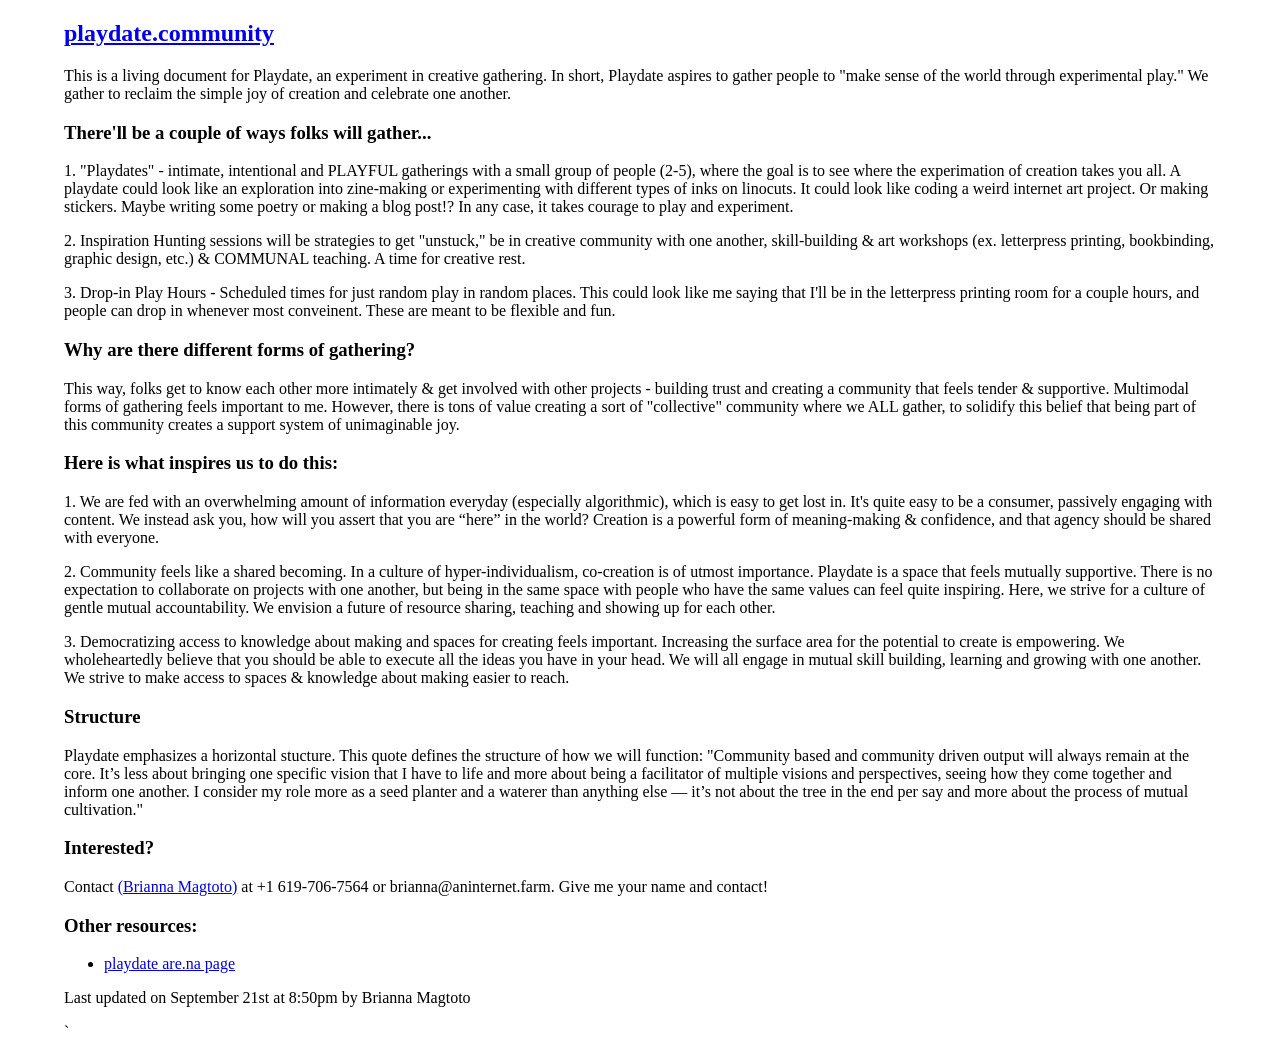
==== info.html @ 8ebbf204 "add playdate circle" ====
<!DOCTYPE html>
<html lang="en">
<head>
    <meta charset="UTF-8">
    <meta name="viewport" content="width=device-width, initial-scale=1.0">
    <title>Info · Playdate</title>
     <link rel="stylesheet" href="styles.css">
     <link rel="icon" type="image/png" href="https://hc-cdn.hel1.your-objectstorage.com/s/v3/c2bbd6a27f678a9ffa2b91acf53c6626a274e2d1_playdate-icon.png">

    <meta property="og:image" content="https://hc-cdn.hel1.your-objectstorage.com/s/v3/f472b9982690e73c74114ed74b6f78cf1389955a_image.png">

</head>
<body>
    <h2><a href="./">playdate.community</a></h2>
    <p>This is a living document for Playdate, an experiment in creative gathering. In short, Playdate aspires to gather 
        people to "make sense of the world through experimental play." We gather to reclaim the simple joy of creation and celebrate
        one another. </p>

        <h3> There'll be a couple of ways folks will gather...</h3>
        <p>1. "Playdates" - intimate, intentional and PLAYFUL gatherings with a small group of people (2-5), where the goal is to see where the experimation of creation takes you all. A playdate could look like an exploration into zine-making or experimenting with different types
            of inks on linocuts. It could look like coding a weird internet art project. Or making stickers. Maybe writing some poetry or making a blog post!? In any case, it takes courage to play and experiment.</p> 
        <p>2. Inspiration Hunting sessions will be strategies to get "unstuck," be in creative community with one another, skill-building & art workshops (ex. letterpress printing, bookbinding, graphic design, etc.) & COMMUNAL teaching. A time for creative rest. 
        </p> 
        <p>3. Drop-in Play Hours - Scheduled times for just random play in random places. This could look like me saying that I'll be in the letterpress printing room 
            for a couple hours, and people can drop in whenever most conveinent. These are meant to be flexible and fun. 
        </p>
        
        <h3>Why are there different forms of gathering?</h3>
        <p>This way, folks get to know each other more intimately & get involved with other projects - building trust and creating a community that feels tender & supportive. Multimodal forms of gathering feels important to me.
            However, there is tons of value creating a sort of "collective" community where we ALL gather, to solidify this belief that 
            being part of this community creates a support system of unimaginable joy.</p>

       <h3>Here is what inspires us to do this:</h3>
        <p>1. We are fed with an overwhelming amount of information everyday (especially algorithmic), which is easy to get lost in.
        It's quite easy to be a consumer, passively engaging with content. We instead ask you, how will you assert that you are “here” in the world?
        Creation is  a powerful form of meaning-making & confidence, and that agency should be shared with everyone.</p> 
        <p> 2. Community feels like a shared becoming. In a culture of hyper-individualism, 
         co-creation is of utmost importance. Playdate is a space that feels mutually supportive. 
         There is no expectation to collaborate on projects with one another, but being in the same space with people who have
        the same values can feel quite inspiring. Here, we strive
         for a culture of gentle mutual accountability. We envision a future of resource sharing, teaching and showing up for each other. 
        <p>3. Democratizing access to knowledge about making and spaces for creating feels important. Increasing the surface area for the 
            potential to create is empowering. We wholeheartedly believe that you should be able to execute all the ideas you have in your head. We
            will all engage in mutual skill building, learning and growing with one another. We strive to make access to spaces & knowledge about making easier to reach. </p>

        <h3> Structure </h3>
        <p>Playdate emphasizes a horizontal stucture. This quote defines the structure of how we will function: "Community based and community driven output
         will always remain at the core. It’s less about bringing one specific vision that I have to life and more about being a facilitator of multiple 
         visions and perspectives, seeing how they come together and inform one another. I consider my role more as a seed planter and a waterer than anything
          else — it’s not about the tree in the end per say and more about the process of mutual cultivation."</p> 
         
        <h3>Interested? </h3>
        <p>Contact <a href="https://aninternet.farm" target="_blank" rel="noopener noreferrer">(Brianna Magtoto)</a> at +1 619-706-7564 or brianna@aninternet.farm. Give me your name and contact!

        </p>
         
        <h3>Other resources:</h3>
        <ul>
            <li><a href="https://www.are.na/brianna-magtoto/playdate-tiufbsqcl1s" target="_blank" rel="noopener noreferrer">playdate are.na page</a></li>
        </ul>

        <p>Last updated on September 21st at 8:50pm by Brianna Magtoto</p>
    </p>
</body>
</html>`
---- styles.css ----
@font-face {
    font-family: "Cirrus Cumulus";
    src: url("fonts/CirrusCumulus.otf") format("opentype");
    font-display: swap;
}

body {
    margin-left: 5%;
    margin-right: 5%;
}

/* Home: layout mirrors the 1512×982 Figma frame, scaled to fit the viewport.
   --u is one design pixel; everything is positioned from the viewport center. */
body.home {
    --u: min(100vw / 1512, 100vh / 982);
    margin: 0;
    height: 100vh;
    height: 100dvh;
    overflow: hidden;
    position: relative;
    background: #fff;
}

.wordmark,
.info-link {
    position: absolute;
    top: calc(50% + (73 - 491) * var(--u));
    margin: 0;
    font-family: "Cirrus Cumulus", sans-serif;
    font-size: calc(64 * var(--u));
    font-weight: normal;
    line-height: normal;
    color: #000;
    white-space: nowrap;
}

.wordmark {
    left: calc(50% + (89 - 756) * var(--u));
}

.info-link {
    top: calc(50% + (160 - 491) * var(--u));
    left: calc(50% + (1189 - 756) * var(--u));
    text-decoration: none;
}

.info-link:hover,
.info-link:focus-visible {
    text-decoration: underline;
    text-decoration-thickness: 1px;
    text-underline-offset: 0.15em;
}

.ring {
    position: absolute;
    top: 50%;
    left: 50%;
}

.tile {
    position: absolute;
    width: calc(191 * var(--u));
    height: calc(66 * var(--u));
    left: calc(-191 / 2 * var(--u));
    top: calc(-66 / 2 * var(--u));
    box-sizing: border-box;
    border: 0.5px solid #000;
    object-fit: cover;
    transform: rotate(var(--angle)) translateY(calc(-389 * var(--u)));
}

/* Portrait screens: let the ring fill the width and push it below the labels */
@media (max-aspect-ratio: 1/1) {
    body.home {
        --u: min(100vw / 960, 100vh / 1300);
    }

    .wordmark {
        left: 5vw;
        top: 4vh;
    }

    .info-link {
        left: auto;
        right: 5vw;
        top: 4vh;
    }

    .ring {
        top: calc(50% + 90 * var(--u));
    }
}
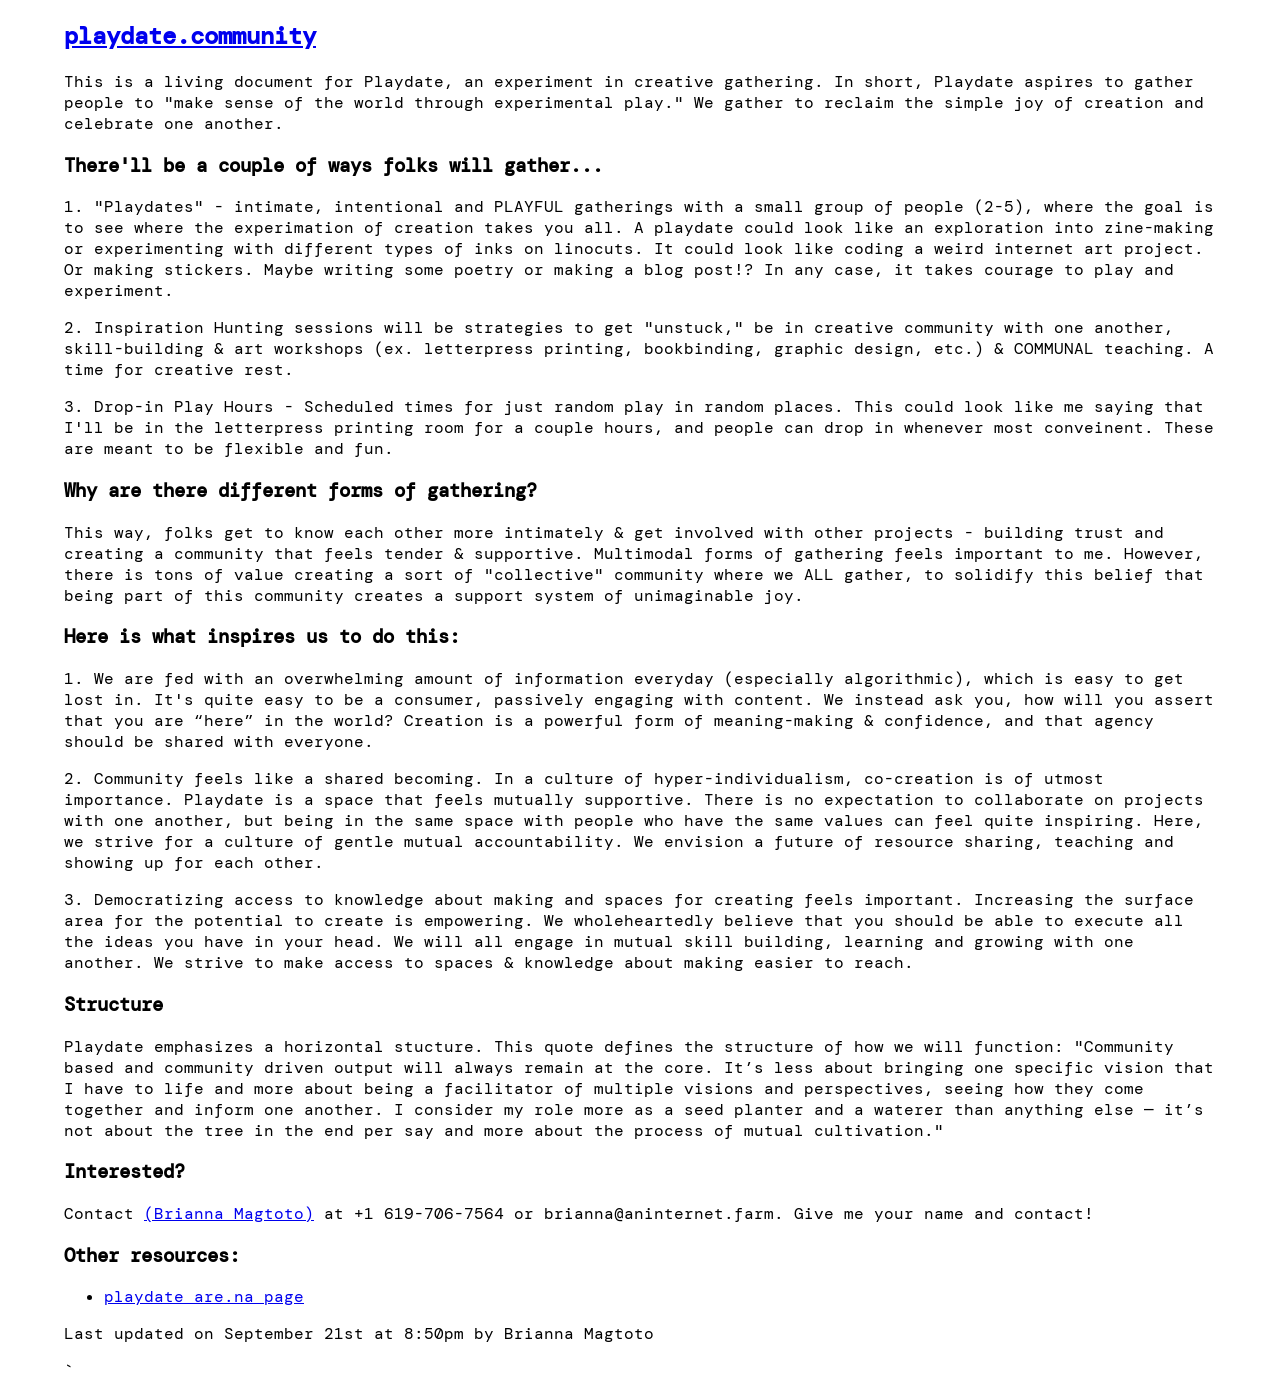
==== commit dd75bdf6: "3d roundabout" ====
--- a/info.html
+++ b/info.html
@@ -4,7 +4,10 @@
     <meta charset="UTF-8">
     <meta name="viewport" content="width=device-width, initial-scale=1.0">
     <title>Info · Playdate</title>
-     <link rel="stylesheet" href="styles.css">
+     <link rel="preconnect" href="https://fonts.googleapis.com">
+    <link rel="preconnect" href="https://fonts.gstatic.com" crossorigin>
+    <link rel="stylesheet" href="https://fonts.googleapis.com/css2?family=DM+Mono:wght@400;500&display=swap">
+    <link rel="stylesheet" href="styles.css">
      <link rel="icon" type="image/png" href="https://hc-cdn.hel1.your-objectstorage.com/s/v3/c2bbd6a27f678a9ffa2b91acf53c6626a274e2d1_playdate-icon.png">
 
     <meta property="og:image" content="https://hc-cdn.hel1.your-objectstorage.com/s/v3/f472b9982690e73c74114ed74b6f78cf1389955a_image.png">
--- a/styles.css
+++ b/styles.css
@@ -1,92 +1,308 @@
-@font-face {
-    font-family: "Cirrus Cumulus";
-    src: url("fonts/CirrusCumulus.otf") format("opentype");
-    font-display: swap;
-}
-
 body {
     margin-left: 5%;
     margin-right: 5%;
-}
-
-/* Home: layout mirrors the 1512×982 Figma frame, scaled to fit the viewport.
-   --u is one design pixel; everything is positioned from the viewport center. */
+    font-family: "DM Mono", monospace;
+}
+
 body.home {
-    --u: min(100vw / 1512, 100vh / 982);
     margin: 0;
     height: 100vh;
     height: 100dvh;
     overflow: hidden;
     position: relative;
-    background: #fff;
-}
-
-.wordmark,
+    /* a faint warm wash so the page sits with the red roundabout */
+    background: #fff5f2;
+    cursor: crosshair;
+}
+
+/* the 3D roundabout (roundabout.js) */
+.stage {
+    position: fixed;
+    inset: 0;
+}
+
+.stage canvas {
+    display: block;
+    width: 100%;
+    height: 100%;
+}
+
+.visually-hidden {
+    position: absolute;
+    width: 1px;
+    height: 1px;
+    overflow: hidden;
+    clip-path: inset(50%);
+    white-space: nowrap;
+}
+
+/* a few photos drifting slowly behind everything */
+.backdrop {
+    position: fixed;
+    inset: 0;
+    overflow: hidden;
+    opacity: 0.32;
+}
+
+.backdrop img {
+    position: absolute;
+    top: 0;
+    left: 0;
+    width: clamp(120px, 16vw, 260px);
+    display: block;
+    opacity: 0;
+    /* every photo printed as a red monotone so they read as one set */
+    filter: grayscale(1) sepia(1) saturate(6) hue-rotate(-38deg) contrast(1.05);
+    mix-blend-mode: multiply;
+    transition: opacity 1.2s ease;
+    will-change: transform;
+}
+
+.backdrop img.in {
+    opacity: 1;
+}
+
+/* type sits on its own 3D stage above the roundabout */
+.type {
+    position: fixed;
+    inset: 0;
+    pointer-events: none;
+    perspective: 900px;
+    z-index: 11;
+}
+
 .info-link {
     position: absolute;
-    top: calc(50% + (73 - 491) * var(--u));
     margin: 0;
-    font-family: "Cirrus Cumulus", sans-serif;
-    font-size: calc(64 * var(--u));
-    font-weight: normal;
+    font-family: "DM Mono", monospace;
+    font-weight: 500;
     line-height: normal;
     color: #000;
     white-space: nowrap;
-}
-
-.wordmark {
-    left: calc(50% + (89 - 756) * var(--u));
+    pointer-events: auto;
+    transform-style: preserve-3d;
 }
 
 .info-link {
-    top: calc(50% + (160 - 491) * var(--u));
-    left: calc(50% + (1189 - 756) * var(--u));
+    right: 5vw;
+    bottom: 6vh;
+    font-size: clamp(28px, 3.4vw, 56px);
+    transform: rotateY(-38deg) rotateX(10deg);
+    transform-origin: 100% 50%;
     text-decoration: none;
 }
 
-.info-link:hover,
-.info-link:focus-visible {
-    text-decoration: underline;
-    text-decoration-thickness: 1px;
-    text-underline-offset: 0.15em;
-}
-
-.ring {
-    position: absolute;
-    top: 50%;
-    left: 50%;
-}
-
-.tile {
-    position: absolute;
-    width: calc(191 * var(--u));
-    height: calc(66 * var(--u));
-    left: calc(-191 / 2 * var(--u));
-    top: calc(-66 / 2 * var(--u));
+/* the sticker is the way into sign-up */
+.invite {
+    position: fixed;
+    left: 4vw;
+    bottom: 5vh;
+    z-index: 12;
+    width: clamp(110px, 13vw, 200px);
+    rotate: -8deg;
     box-sizing: border-box;
     border: 0.5px solid #000;
+    box-shadow: 0 8px 20px rgba(0, 0, 0, 0.25);
+    cursor: pointer;
+    transition: rotate 0.3s ease, scale 0.3s ease;
+    animation: drop 0.8s 2s cubic-bezier(0.2, 1.6, 0.4, 1) both;
+}
+
+.invite:hover,
+.invite:focus-visible {
+    rotate: 4deg;
+    scale: 1.08;
+}
+
+.invite:focus-visible {
+    outline: 2px solid #000;
+    outline-offset: 3px;
+}
+
+@keyframes drop {
+    from { scale: 0; rotate: -40deg; }
+}
+
+.info-link:focus-visible {
+    outline: 1px solid #000;
+    outline-offset: 0.1em;
+}
+
+.char {
+    display: inline-block;
+    white-space: pre;
+    rotate: var(--lean, 0deg);
+    transform: translateZ(var(--z, 0px));
+    animation: wave 6s ease-in-out infinite;
+    animation-delay: calc(var(--i) * 90ms);
+}
+
+.info-link .char {
+    animation-delay: calc(1.2s + var(--i) * 90ms);
+}
+
+.info-link:hover .char,
+.info-link:focus-visible .char {
+    animation: wave-quick 0.9s ease-in-out infinite;
+    animation-delay: calc(var(--i) * 70ms);
+}
+
+.char.hop {
+    position: relative;
+    z-index: 1;
+    animation: hop 0.6s cubic-bezier(0.2, 1.8, 0.4, 1) both;
+    animation-delay: var(--pop-delay, 0ms);
+}
+
+@keyframes wave {
+    0%, 12%, 100% { translate: 0 0; }
+    6% { translate: 0 -0.12em; }
+}
+
+@keyframes wave-quick {
+    0%, 50%, 100% { translate: 0 0; }
+    25% { translate: 0 -0.15em; }
+}
+
+@keyframes hop {
+    0% { scale: 1; }
+    35% { scale: 1.7; }
+    65% { scale: 0.9; }
+    100% { scale: 1; }
+}
+
+@media (prefers-reduced-motion: reduce) {
+    .char,
+    .char.hop,
+    .info-link:hover .char,
+    .popup-signup.nudge,
+    .invite {
+        animation: none;
+    }
+}
+
+body.signup {
+    margin: 0;
+    padding: 24px 16px 64px;
+    background: #fff;
+    color: #000;
+}
+
+.signup-header {
+    display: flex;
+    justify-content: space-between;
+    align-items: baseline;
+    max-width: 1100px;
+    margin: 0 auto;
+}
+
+.signup-wordmark,
+.signup-info {
+    font-family: "DM Mono", monospace;
+    font-weight: normal;
+    color: #000;
+    text-decoration: none;
+}
+
+.signup-wordmark,
+.signup-info {
+    font-size: clamp(32px, 5vw, 64px);
+}
+
+.signup-main {
+    position: fixed;
+    inset: 0;
+    display: flex;
+    align-items: center;
+    justify-content: center;
+    padding: 16px;
+    pointer-events: none;}
+
+.under-construction {
+    margin: 0;
+    font-family: "DM Mono", monospace;
+    font-size: clamp(32px, 6vw, 72px);
+    text-align: center;
+}
+
+.sticker-popup {
+    position: fixed;
+    inset: 0;
+    z-index: 20;
+    display: flex;
+    flex-direction: column;
+    align-items: center;
+    justify-content: center;
+    gap: clamp(24px, 5vh, 56px);
+    padding: 16px;
+    background: #fff;
+}
+
+.sticker-popup[hidden] {
+    display: none;
+}
+
+.popup-sticker {
+    width: min(80vw, 900px);
+    aspect-ratio: 1230 / 427;
+    height: auto;
+    box-sizing: border-box;
+    border: 1px solid #000;
     object-fit: cover;
-    transform: rotate(var(--angle)) translateY(calc(-389 * var(--u)));
-}
-
-/* Portrait screens: let the ring fill the width and push it below the labels */
+}
+
+.popup-signup {
+    font-family: "DM Mono", monospace;
+    font-size: clamp(22px, 3vw, 36px);
+    color: #000;
+    text-decoration: none;
+    border: 1px solid #000;
+    padding: 0.3em 0.9em;
+    background: #fff;
+}
+
+.popup-signup:hover {
+    background: #000;
+    color: #fff;
+}
+
+.popup-signup:focus-visible {
+    outline: 1px solid #000;
+    outline-offset: 4px;
+}
+
+.popup-signup.nudge {
+    animation: nudge 0.7s ease-in-out;
+}
+
+@keyframes nudge {
+    0%, 100% { rotate: 0deg; scale: 1; }
+    20% { rotate: -3deg; scale: 1.06; }
+    40% { rotate: 3deg; scale: 1.06; }
+    60% { rotate: -2deg; scale: 1.03; }
+    80% { rotate: 1deg; scale: 1; }
+}
+
+.popup-close {
+    position: absolute;
+    top: 16px;
+    right: 16px;
+    padding: 8px;
+    border: none;
+    background: none;
+    color: #000;
+    font-size: 28px;
+    line-height: 1;
+    cursor: pointer;
+}
+
+.popup-close:focus-visible {
+    outline: 1px solid #000;
+}
+
 @media (max-aspect-ratio: 1/1) {
-    body.home {
-        --u: min(100vw / 960, 100vh / 1300);
+    .info-link {
+        right: 5vw;
+        bottom: 8vh;
     }
-
-    .wordmark {
-        left: 5vw;
-        top: 4vh;
-    }
-
-    .info-link {
-        left: auto;
-        right: 5vw;
-        top: 4vh;
-    }
-
-    .ring {
-        top: calc(50% + 90 * var(--u));
-    }
-}
+}
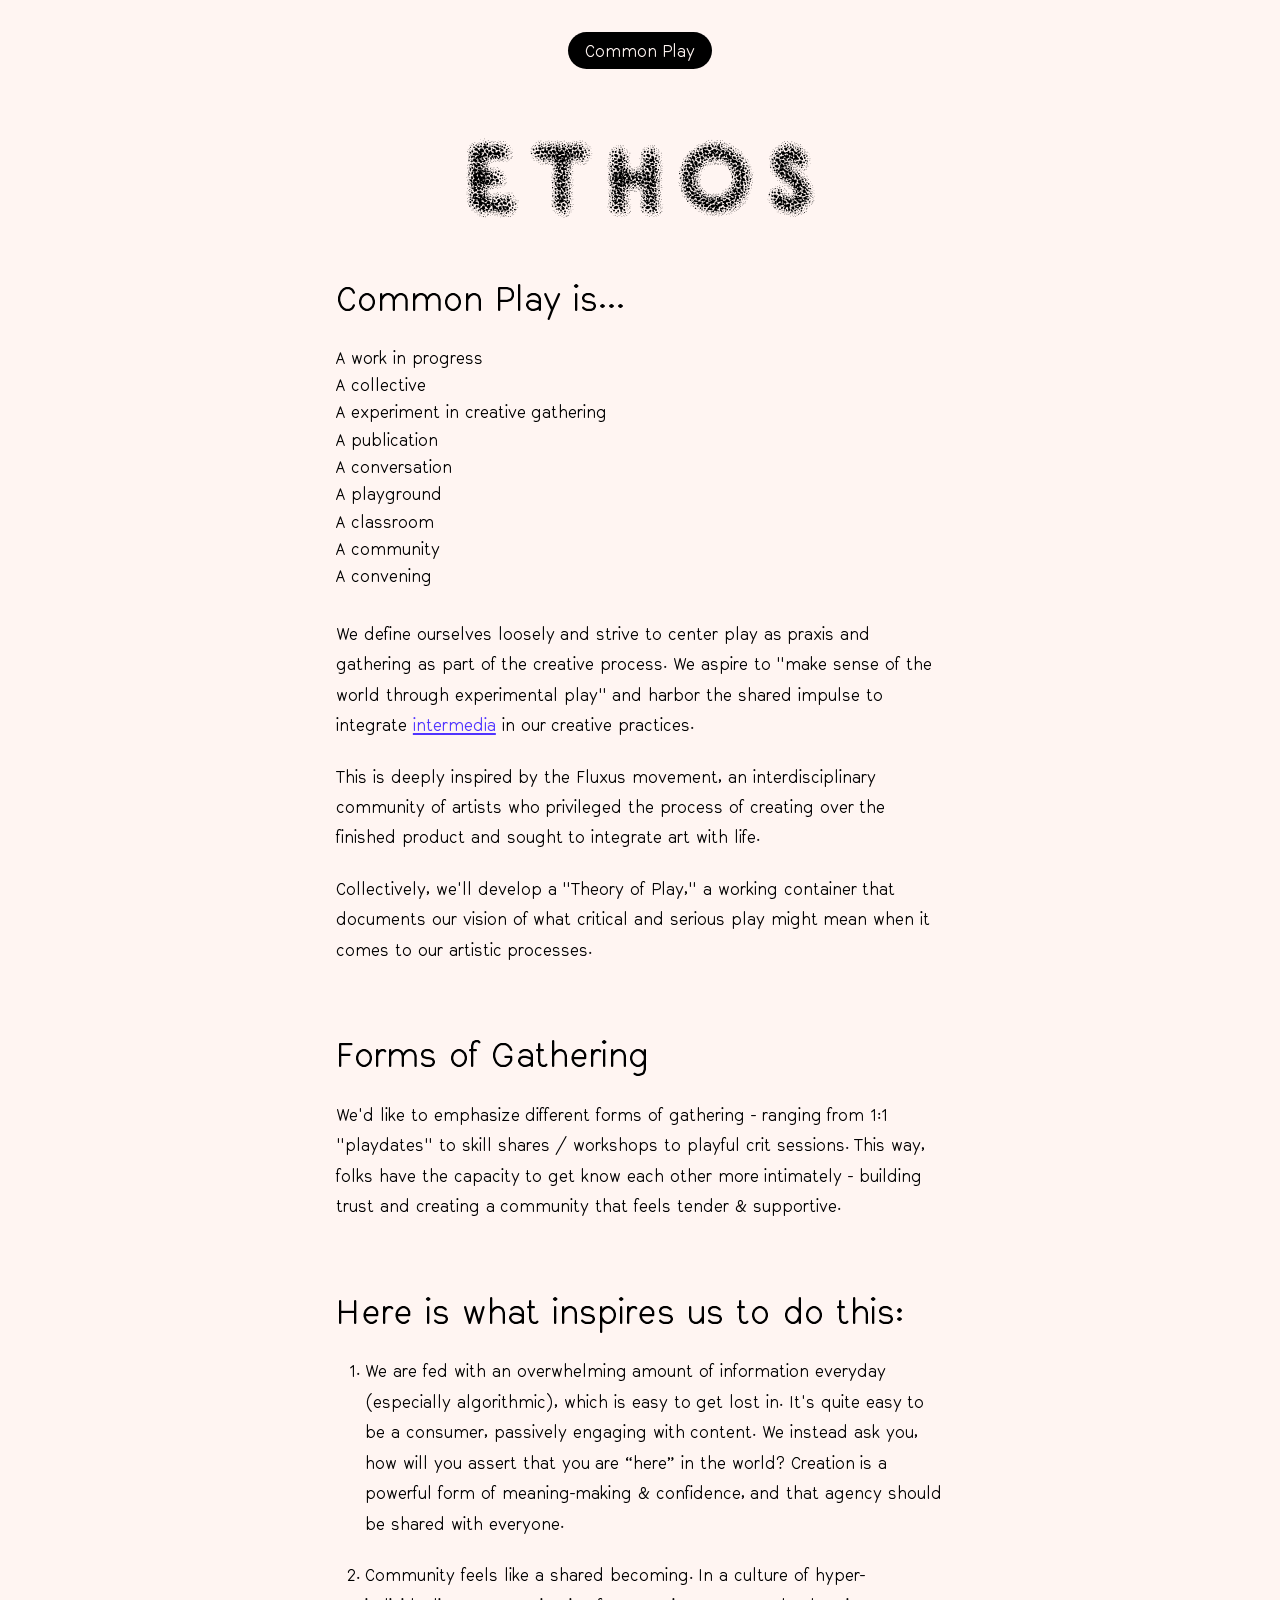
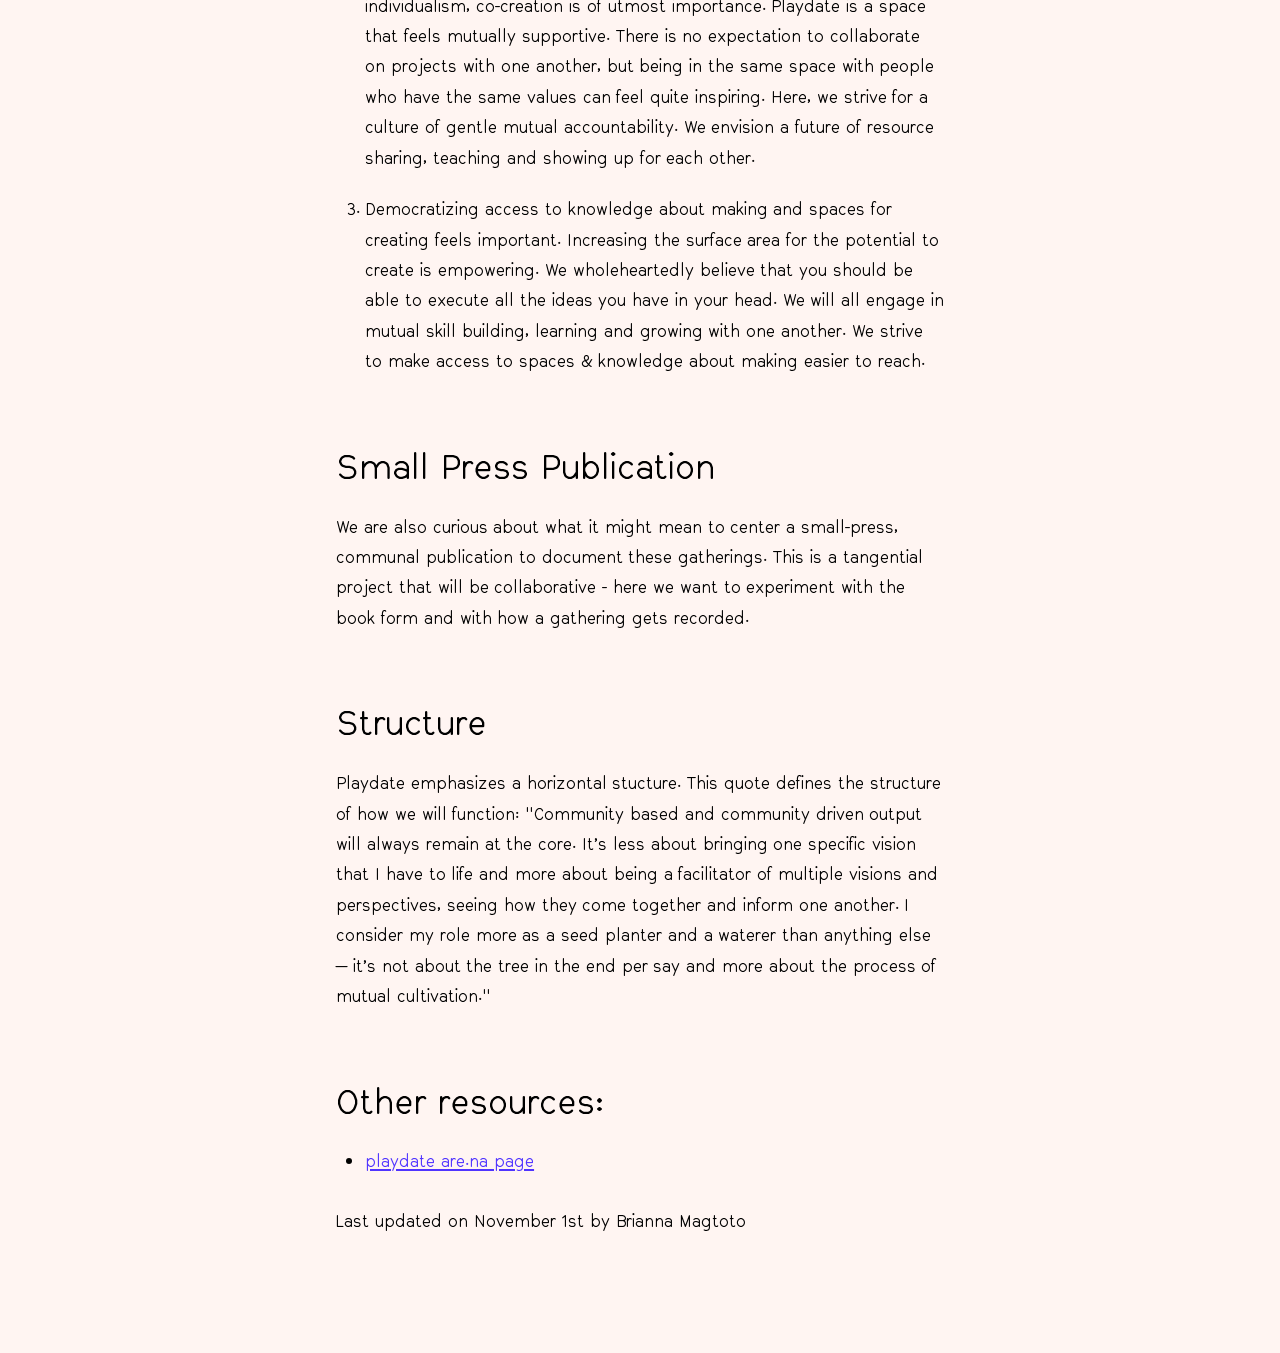
==== commit 65894ae8: "rewrite ethos page" ====
--- a/info.html
+++ b/info.html
@@ -3,66 +3,72 @@
 <head>
     <meta charset="UTF-8">
     <meta name="viewport" content="width=device-width, initial-scale=1.0">
-    <title>Info · Playdate</title>
-     <link rel="preconnect" href="https://fonts.googleapis.com">
-    <link rel="preconnect" href="https://fonts.gstatic.com" crossorigin>
-    <link rel="stylesheet" href="https://fonts.googleapis.com/css2?family=DM+Mono:wght@400;500&display=swap">
+    <title>Ethos · Common Play</title>
     <link rel="stylesheet" href="styles.css">
-     <link rel="icon" type="image/png" href="https://hc-cdn.hel1.your-objectstorage.com/s/v3/c2bbd6a27f678a9ffa2b91acf53c6626a274e2d1_playdate-icon.png">
+    <link rel="icon" type="image/png" href="https://hc-cdn.hel1.your-objectstorage.com/s/v3/c2bbd6a27f678a9ffa2b91acf53c6626a274e2d1_playdate-icon.png">
 
     <meta property="og:image" content="https://hc-cdn.hel1.your-objectstorage.com/s/v3/f472b9982690e73c74114ed74b6f78cf1389955a_image.png">
+</head>
+<body class="ethos">
+    <header class="ethos-header">
+        <a class="ethos-home" href="./">Common Play</a>
+        <h1 class="ethos-title split">ethos</h1>
+    </header>
 
-</head>
-<body>
-    <h2><a href="./">playdate.community</a></h2>
-    <p>This is a living document for Playdate, an experiment in creative gathering. In short, Playdate aspires to gather 
-        people to "make sense of the world through experimental play." We gather to reclaim the simple joy of creation and celebrate
-        one another. </p>
+    <div class="ethos-page">
+        <main class="ethos-text">
+            <section id="about">
+                <h2>Common Play is...</h2>
+                <ul class="ethos-list">
+                    <li>A work in progress</li>
+                    <li>A collective</li>
+                    <li>A experiment in creative gathering</li>
+                    <li>A publication</li>
+                    <li>A conversation</li>
+                    <li>A playground</li>
+                    <li>A classroom</li>
+                    <li>A community</li>
+                    <li>A convening</li>
+                </ul>
+                <p>We define ourselves loosely and strive to center play as praxis and gathering as part of the creative process. We aspire to "make sense of the world through experimental play" and harbor the shared impulse to integrate <a href="https://en.wikipedia.org/wiki/Intermedia" target="_blank" rel="noopener noreferrer">intermedia</a> in our creative practices.</p>
+                <p>This is deeply inspired by the Fluxus movement, an interdisciplinary community of artists who privileged the process of creating over the finished product and sought to integrate art with life.</p>
+                <p>Collectively, we'll develop a "Theory of Play," a working container that documents our vision of what critical and serious play might mean when it comes to our artistic processes.</p>
+            </section>
 
-        <h3> There'll be a couple of ways folks will gather...</h3>
-        <p>1. "Playdates" - intimate, intentional and PLAYFUL gatherings with a small group of people (2-5), where the goal is to see where the experimation of creation takes you all. A playdate could look like an exploration into zine-making or experimenting with different types
-            of inks on linocuts. It could look like coding a weird internet art project. Or making stickers. Maybe writing some poetry or making a blog post!? In any case, it takes courage to play and experiment.</p> 
-        <p>2. Inspiration Hunting sessions will be strategies to get "unstuck," be in creative community with one another, skill-building & art workshops (ex. letterpress printing, bookbinding, graphic design, etc.) & COMMUNAL teaching. A time for creative rest. 
-        </p> 
-        <p>3. Drop-in Play Hours - Scheduled times for just random play in random places. This could look like me saying that I'll be in the letterpress printing room 
-            for a couple hours, and people can drop in whenever most conveinent. These are meant to be flexible and fun. 
-        </p>
-        
-        <h3>Why are there different forms of gathering?</h3>
-        <p>This way, folks get to know each other more intimately & get involved with other projects - building trust and creating a community that feels tender & supportive. Multimodal forms of gathering feels important to me.
-            However, there is tons of value creating a sort of "collective" community where we ALL gather, to solidify this belief that 
-            being part of this community creates a support system of unimaginable joy.</p>
+            <section id="forms-of-gathering">
+                <h2>Forms of Gathering</h2>
+                <p>We'd like to emphasize different forms of gathering - ranging from 1:1 "playdates" to skill shares / workshops to playful crit sessions. This way, folks have the capacity to get know each other more intimately - building trust and creating a community that feels tender &amp; supportive.</p>
+            </section>
 
-       <h3>Here is what inspires us to do this:</h3>
-        <p>1. We are fed with an overwhelming amount of information everyday (especially algorithmic), which is easy to get lost in.
-        It's quite easy to be a consumer, passively engaging with content. We instead ask you, how will you assert that you are “here” in the world?
-        Creation is  a powerful form of meaning-making & confidence, and that agency should be shared with everyone.</p> 
-        <p> 2. Community feels like a shared becoming. In a culture of hyper-individualism, 
-         co-creation is of utmost importance. Playdate is a space that feels mutually supportive. 
-         There is no expectation to collaborate on projects with one another, but being in the same space with people who have
-        the same values can feel quite inspiring. Here, we strive
-         for a culture of gentle mutual accountability. We envision a future of resource sharing, teaching and showing up for each other. 
-        <p>3. Democratizing access to knowledge about making and spaces for creating feels important. Increasing the surface area for the 
-            potential to create is empowering. We wholeheartedly believe that you should be able to execute all the ideas you have in your head. We
-            will all engage in mutual skill building, learning and growing with one another. We strive to make access to spaces & knowledge about making easier to reach. </p>
+            <section id="inspiration">
+                <h2>Here is what inspires us to do this:</h2>
+                <ol>
+                    <li>We are fed with an overwhelming amount of information everyday (especially algorithmic), which is easy to get lost in. It's quite easy to be a consumer, passively engaging with content. We instead ask you, how will you assert that you are “here” in the world? Creation is a powerful form of meaning-making &amp; confidence, and that agency should be shared with everyone.</li>
+                    <li>Community feels like a shared becoming. In a culture of hyper-individualism, co-creation is of utmost importance. Playdate is a space that feels mutually supportive. There is no expectation to collaborate on projects with one another, but being in the same space with people who have the same values can feel quite inspiring. Here, we strive for a culture of gentle mutual accountability. We envision a future of resource sharing, teaching and showing up for each other.</li>
+                    <li>Democratizing access to knowledge about making and spaces for creating feels important. Increasing the surface area for the potential to create is empowering. We wholeheartedly believe that you should be able to execute all the ideas you have in your head. We will all engage in mutual skill building, learning and growing with one another. We strive to make access to spaces &amp; knowledge about making easier to reach.</li>
+                </ol>
+            </section>
 
-        <h3> Structure </h3>
-        <p>Playdate emphasizes a horizontal stucture. This quote defines the structure of how we will function: "Community based and community driven output
-         will always remain at the core. It’s less about bringing one specific vision that I have to life and more about being a facilitator of multiple 
-         visions and perspectives, seeing how they come together and inform one another. I consider my role more as a seed planter and a waterer than anything
-          else — it’s not about the tree in the end per say and more about the process of mutual cultivation."</p> 
-         
-        <h3>Interested? </h3>
-        <p>Contact <a href="https://aninternet.farm" target="_blank" rel="noopener noreferrer">(Brianna Magtoto)</a> at +1 619-706-7564 or brianna@aninternet.farm. Give me your name and contact!
+            <section id="small-press-publication">
+                <h2>Small Press Publication</h2>
+                <p>We are also curious about what it might mean to center a small-press, communal publication to document these gatherings. This is a tangential project that will be collaborative - here we want to experiment with the book form and with how a gathering gets recorded.</p>
+            </section>
 
-        </p>
-         
-        <h3>Other resources:</h3>
-        <ul>
-            <li><a href="https://www.are.na/brianna-magtoto/playdate-tiufbsqcl1s" target="_blank" rel="noopener noreferrer">playdate are.na page</a></li>
-        </ul>
+            <section id="structure">
+                <h2>Structure</h2>
+                <p>Playdate emphasizes a horizontal stucture. This quote defines the structure of how we will function: "Community based and community driven output will always remain at the core. It’s less about bringing one specific vision that I have to life and more about being a facilitator of multiple visions and perspectives, seeing how they come together and inform one another. I consider my role more as a seed planter and a waterer than anything else — it’s not about the tree in the end per say and more about the process of mutual cultivation."</p>
+            </section>
 
-        <p>Last updated on September 21st at 8:50pm by Brianna Magtoto</p>
-    </p>
+            <section id="resources">
+                <h2>Other resources:</h2>
+                <ul>
+                    <li><a href="https://www.are.na/brianna-magtoto/playdate-tiufbsqcl1s" target="_blank" rel="noopener noreferrer">playdate are.na page</a></li>
+                </ul>
+                <p>Last updated on November 1st by Brianna Magtoto</p>
+            </section>
+        </main>
+    </div>
+
+    <script type="module" src="letters.js"></script>
 </body>
-</html>`+</html>
--- a/styles.css
+++ b/styles.css
@@ -1,7 +1,32 @@
+@font-face {
+    font-family: "Hershey Noailles HelpMe";
+    src: url("fonts/Hershey-Noailles-HelpMe-Regular.ttf") format("truetype");
+    font-display: swap;
+    /* the font draws a stray bracket for its spaces, so leave them to the next font */
+    unicode-range: U+21-9F, U+A1-10FFFF;
+}
+
+html {
+    /* stop phones enlarging text when turned sideways */
+    -webkit-text-size-adjust: 100%;
+    text-size-adjust: 100%;
+}
+
+@font-face {
+    font-family: "OnlyTrue BigBlob";
+    src: url("fonts/OnlyTrue-BigBlob.ttf") format("truetype");
+    font-display: swap;
+}
+
 body {
     margin-left: 5%;
     margin-right: 5%;
-    font-family: "DM Mono", monospace;
+    font-family: "Hershey Noailles HelpMe", Arial, Helvetica, sans-serif;
+}
+
+h2,
+h3 {
+    font-weight: normal;
 }
 
 body.home {
@@ -13,6 +38,8 @@
     /* a faint warm wash so the page sits with the red roundabout */
     background: #fff5f2;
     cursor: crosshair;
+    /* swiping turns the roundabout rather than pulling the page; pinch zoom still works */
+    touch-action: pinch-zoom;
 }
 
 /* the 3D roundabout (roundabout.js) */
@@ -74,7 +101,7 @@
 .info-link {
     position: absolute;
     margin: 0;
-    font-family: "DM Mono", monospace;
+    font-family: "Hershey Noailles HelpMe", Arial, Helvetica, sans-serif;
     font-weight: 500;
     line-height: normal;
     color: #000;
@@ -108,10 +135,17 @@
     animation: drop 0.8s 2s cubic-bezier(0.2, 1.6, 0.4, 1) both;
 }
 
-.invite:hover,
 .invite:focus-visible {
     rotate: 4deg;
     scale: 1.08;
+}
+
+/* only real hovers, so a tap on a phone doesn't leave the sticker stuck tilted */
+@media (hover: hover) {
+    .invite:hover {
+        rotate: 4deg;
+        scale: 1.08;
+    }
 }
 
 .invite:focus-visible {
@@ -133,51 +167,137 @@
     white-space: pre;
     rotate: var(--lean, 0deg);
     transform: translateZ(var(--z, 0px));
-    animation: wave 6s ease-in-out infinite;
-    animation-delay: calc(var(--i) * 90ms);
-}
-
-.info-link .char {
-    animation-delay: calc(1.2s + var(--i) * 90ms);
-}
-
-.info-link:hover .char,
-.info-link:focus-visible .char {
-    animation: wave-quick 0.9s ease-in-out infinite;
-    animation-delay: calc(var(--i) * 70ms);
-}
-
-.char.hop {
-    position: relative;
-    z-index: 1;
-    animation: hop 0.6s cubic-bezier(0.2, 1.8, 0.4, 1) both;
-    animation-delay: var(--pop-delay, 0ms);
-}
-
-@keyframes wave {
-    0%, 12%, 100% { translate: 0 0; }
-    6% { translate: 0 -0.12em; }
-}
-
-@keyframes wave-quick {
-    0%, 50%, 100% { translate: 0 0; }
-    25% { translate: 0 -0.15em; }
-}
-
-@keyframes hop {
-    0% { scale: 1; }
-    35% { scale: 1.7; }
-    65% { scale: 0.9; }
-    100% { scale: 1; }
+}
+
+/* the word "ethos", on the home page and as the ethos page title */
+.split {
+    font-family: "OnlyTrue BigBlob", "Hershey Noailles HelpMe", Arial, Helvetica, sans-serif;
+    /* BigBlob only has capitals */
+    text-transform: uppercase;
+    transition: color 0.2s ease;
+}
+
+.split:hover,
+.split:focus-visible {
+    color: #F30000;
 }
 
 @media (prefers-reduced-motion: reduce) {
-    .char,
-    .char.hop,
-    .info-link:hover .char,
+    .split {
+        transition: none;
+    }
+
     .popup-signup.nudge,
     .invite {
         animation: none;
+    }
+}
+
+body.ethos {
+    margin: 0;
+    background: #fff5f2;
+    color: #000;
+    cursor: crosshair;
+    font-size: 21px;
+    line-height: 1.45;
+}
+
+.ethos-header {
+    padding: 32px 20px 0;
+    text-align: center;
+}
+
+.ethos-home {
+    display: inline-block;
+    padding: 0.15em 0.8em;
+    border-radius: 999px;
+    background: #000;
+    color: #fff5f2;
+    text-decoration: none;
+}
+
+.ethos-home:hover {
+    background: #F30000;
+    color: #000;
+}
+
+.ethos-home:focus-visible {
+    outline: 2px solid #000;
+    outline-offset: 3px;
+}
+
+.ethos-title {
+    margin: 4rem 0 0.35em;
+    font-size: clamp(48px, 8vw, 110px);
+    font-weight: normal;
+    line-height: 1;
+    white-space: nowrap;
+}
+
+.ethos-page {
+    max-width: 38rem;
+    margin: 0 auto;
+    padding: 0 20px 96px;
+}
+
+.ethos-text section {
+    scroll-margin-top: 32px;
+}
+
+.ethos-text section + section {
+    margin-top: 3em;
+}
+
+.ethos-text h2 {
+    margin: 0 0 0.5em;
+    font-size: clamp(32px, 3.4vw, 46px);
+    line-height: 1.15;
+}
+
+.ethos-text p {
+    margin: 0 0 1em;
+}
+
+.ethos-text ul,
+.ethos-text ol {
+    margin: 0 0 1.4em;
+    padding-left: 1.4em;
+}
+
+.ethos-text ol li + li {
+    margin-top: 1em;
+}
+
+.ethos-text .ethos-list {
+    padding: 0;
+    list-style: none;
+    line-height: 1.3;
+}
+
+.ethos-text a {
+    color: #5034FF;
+}
+
+.ethos-text a:hover {
+    color: #F30000;
+}
+
+.ethos-text a:focus-visible {
+    outline: 2px solid #000;
+    outline-offset: 2px;
+}
+
+/* a pill big enough to tap */
+@media (pointer: coarse) {
+    .ethos-home {
+        padding: 0.35em 0.9em;
+    }
+}
+
+/* a little smaller on phones so lines hold more words */
+@media (max-width: 480px) {
+    body.ethos {
+        font-size: 19px;
     }
 }
 
@@ -198,7 +318,7 @@
 
 .signup-wordmark,
 .signup-info {
-    font-family: "DM Mono", monospace;
+    font-family: "Hershey Noailles HelpMe", Arial, Helvetica, sans-serif;
     font-weight: normal;
     color: #000;
     text-decoration: none;
@@ -220,7 +340,7 @@
 
 .under-construction {
     margin: 0;
-    font-family: "DM Mono", monospace;
+    font-family: "Hershey Noailles HelpMe", Arial, Helvetica, sans-serif;
     font-size: clamp(32px, 6vw, 72px);
     text-align: center;
 }
@@ -252,7 +372,7 @@
 }
 
 .popup-signup {
-    font-family: "DM Mono", monospace;
+    font-family: "Hershey Noailles HelpMe", Arial, Helvetica, sans-serif;
     font-size: clamp(22px, 3vw, 36px);
     color: #000;
     text-decoration: none;
